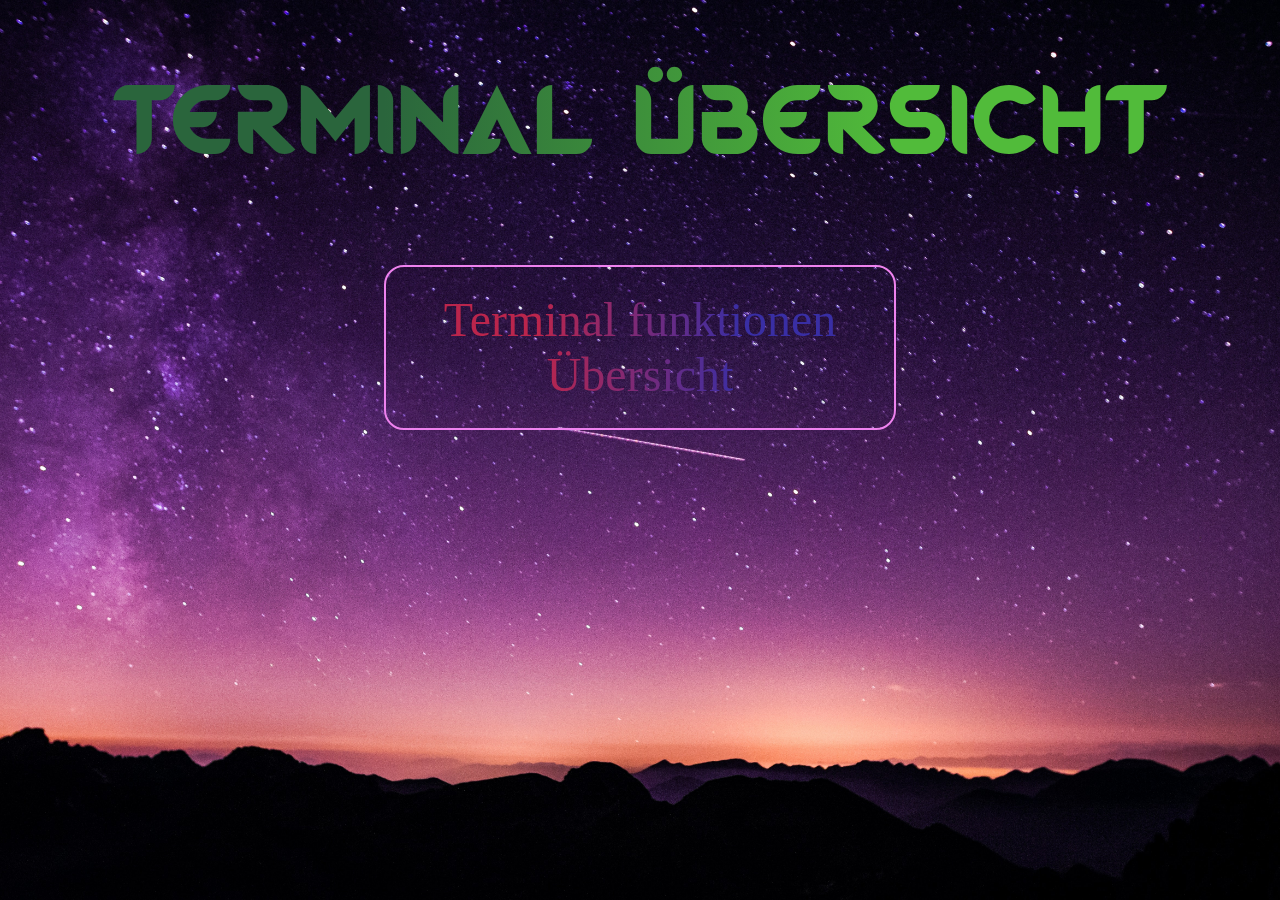
==== index.html @ ecd05d79 "Cheatsheet" ====
<!DOCTYPE html>
<html lang="en">

<head>
    <meta charset="UTF-8">
    <meta http-equiv="X-UA-Compatible" content="IE=edge">
    <meta name="viewport" content="width=device-width, initial-scale=1.0">
    <title>Document</title>
    <link rel="stylesheet" href="assets/css/style.css">
</head>

<body>
    <h1>Terminal Übersicht</h1>
    <a href="assets/html/cmd.html">Terminal funktionen Übersicht</a>
</body>

</html>
---- assets/css/style.css ----
* {
    margin: 0;
    padding: 0;
}

html {
    background: url(../img/hintergrund.jpg) no-repeat center/cover;
    width: 100%;
    height: 100%;
}
@font-face {
    font-family: Magma;
    src: url(../fonts/MagmaWave\ Caps.otf);
}
h1 {
    font-family: Magma, sans-serif;
    -webkit-background-clip: text;
    -webkit-text-fill-color: transparent;
    background-color: green;
    background-image: linear-gradient(to right,#2a653c 30%,#51bb3a 70%);
    background-size: cover;
    text-align: center;
    font-size: 6em;
    padding-top: 5%;
}

a {
    text-decoration: none;
    -webkit-background-clip: text;
    -webkit-text-fill-color: transparent;
    background-color: #ba254c;
    background-image: linear-gradient(to right,#ba254c 30%,#392ea4 70%);
    background-size: cover;
    display: block;
    padding: 2% 0;
    text-align: center;
    font-size: 3em;
    margin: 7% 30%;
    border: 2px solid violet;
    border-radius: 20px 20px;
}

a:hover {
    border: 2px solid red;
    font-size: 3.3em;
}

a:nth-child(2) {
    text-decoration: none;
}
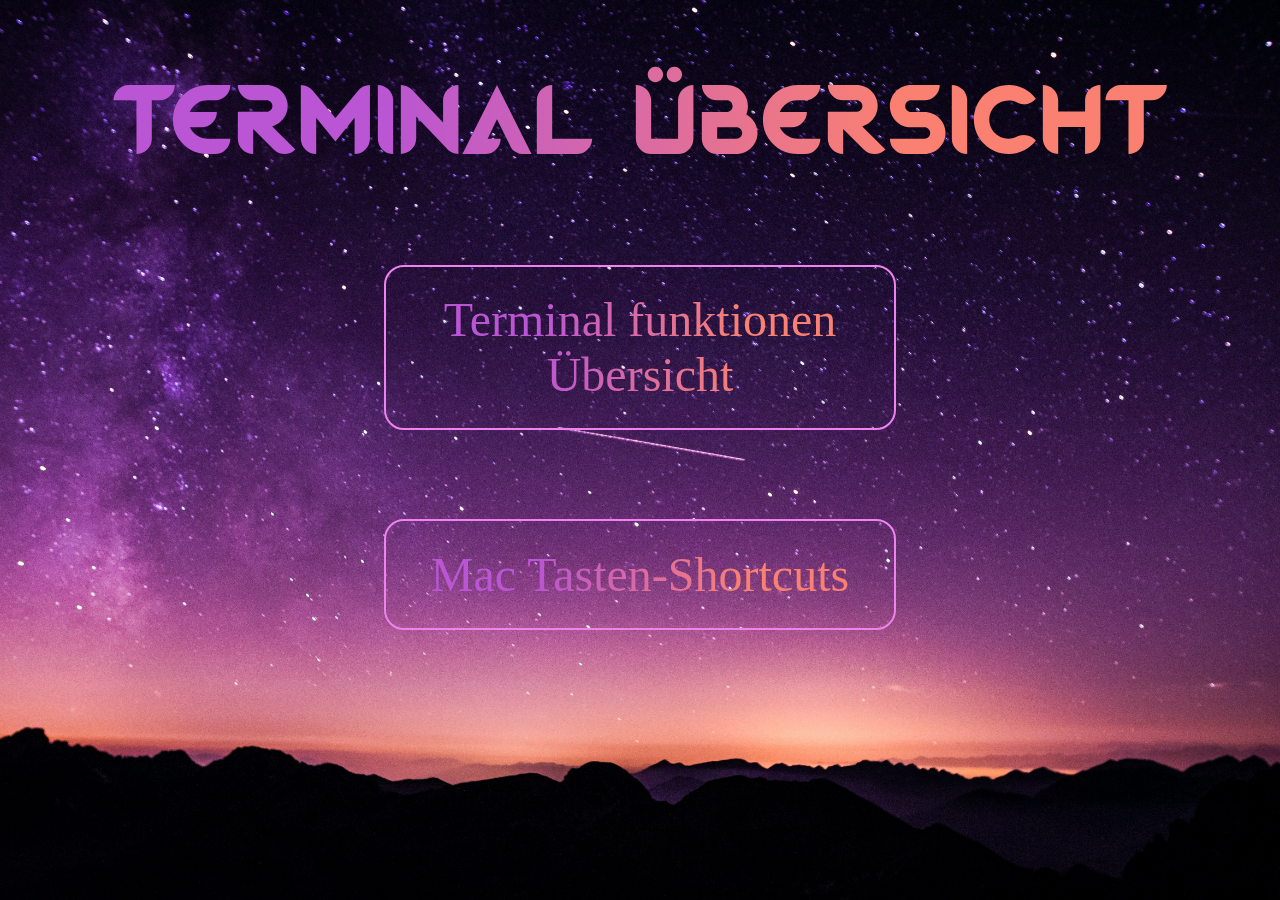
==== commit 25747526: "Mac_shortcuts" ====
--- a/index.html
+++ b/index.html
@@ -12,6 +12,7 @@
 <body>
     <h1>Terminal Übersicht</h1>
     <a href="assets/html/cmd.html">Terminal funktionen Übersicht</a>
+    <a href="assets/html/Tasten-Legende.html">Mac Tasten-Shortcuts</a>
 </body>
 
 </html>--- a/assets/css/style.css
+++ b/assets/css/style.css
@@ -16,8 +16,7 @@
     font-family: Magma, sans-serif;
     -webkit-background-clip: text;
     -webkit-text-fill-color: transparent;
-    background-color: green;
-    background-image: linear-gradient(to right,#2a653c 30%,#51bb3a 70%);
+    background-image: linear-gradient(to right,MediumOrchid 30%,Salmon 70%);
     background-size: cover;
     text-align: center;
     font-size: 6em;
@@ -29,7 +28,7 @@
     -webkit-background-clip: text;
     -webkit-text-fill-color: transparent;
     background-color: #ba254c;
-    background-image: linear-gradient(to right,#ba254c 30%,#392ea4 70%);
+    background-image: linear-gradient(to right,MediumOrchid 30%,Salmon 70%);
     background-size: cover;
     display: block;
     padding: 2% 0;
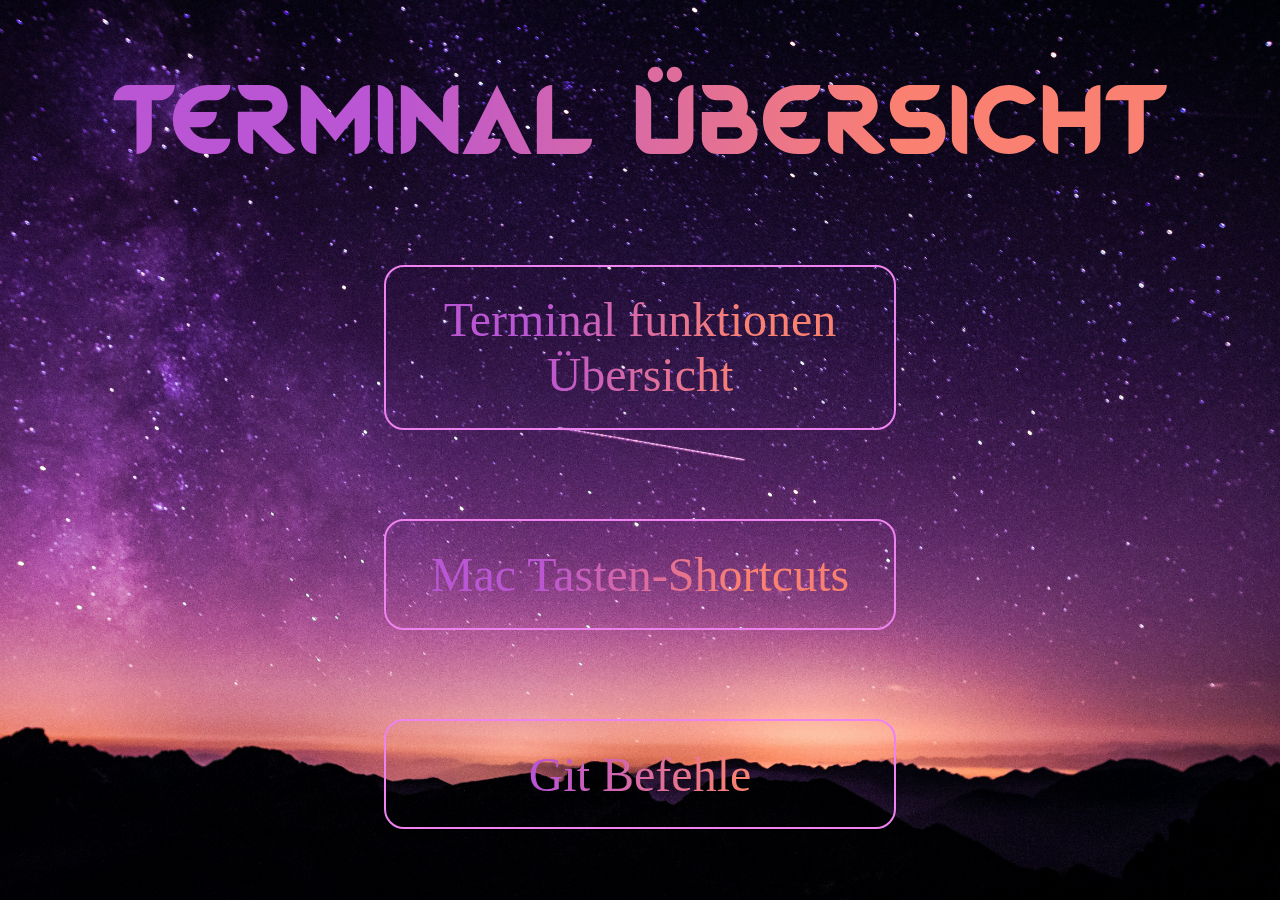
==== commit 9eb96cb7: "Git_Befehle_added" ====
--- a/index.html
+++ b/index.html
@@ -13,6 +13,7 @@
     <h1>Terminal Übersicht</h1>
     <a href="assets/html/cmd.html">Terminal funktionen Übersicht</a>
     <a href="assets/html/Tasten-Legende.html">Mac Tasten-Shortcuts</a>
+    <a href="assets/html/git.html">Git Befehle</a>
 </body>
 
 </html>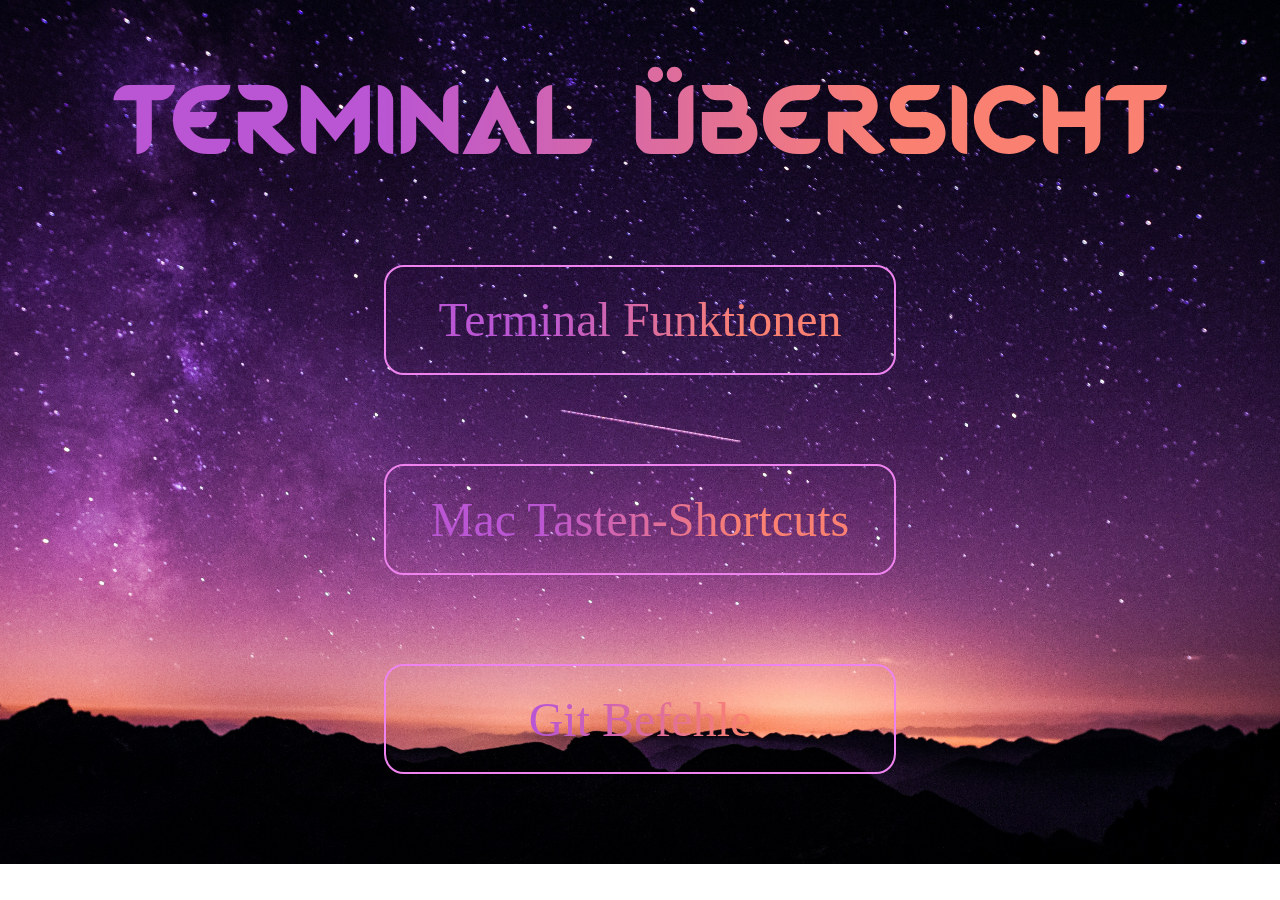
==== commit 72a49157: "new" ====
--- a/index.html
+++ b/index.html
@@ -11,7 +11,7 @@
 
 <body>
     <h1>Terminal Übersicht</h1>
-    <a href="assets/html/cmd.html">Terminal funktionen Übersicht</a>
+    <a href="assets/html/cmd.html">Terminal Funktionen</a>
     <a href="assets/html/Tasten-Legende.html">Mac Tasten-Shortcuts</a>
     <a href="assets/html/git.html">Git Befehle</a>
 </body>
--- a/assets/css/style.css
+++ b/assets/css/style.css
@@ -1,3 +1,8 @@
+@font-face {
+    font-family: Magma;
+    src: url(../fonts/MagmaWave\ Caps.otf);
+}
+
 * {
     margin: 0;
     padding: 0;
@@ -5,13 +10,8 @@
 
 html {
     background: url(../img/hintergrund.jpg) no-repeat center/cover;
-    width: 100%;
-    height: 100%;
 }
-@font-face {
-    font-family: Magma;
-    src: url(../fonts/MagmaWave\ Caps.otf);
-}
+
 h1 {
     font-family: Magma, sans-serif;
     -webkit-background-clip: text;
